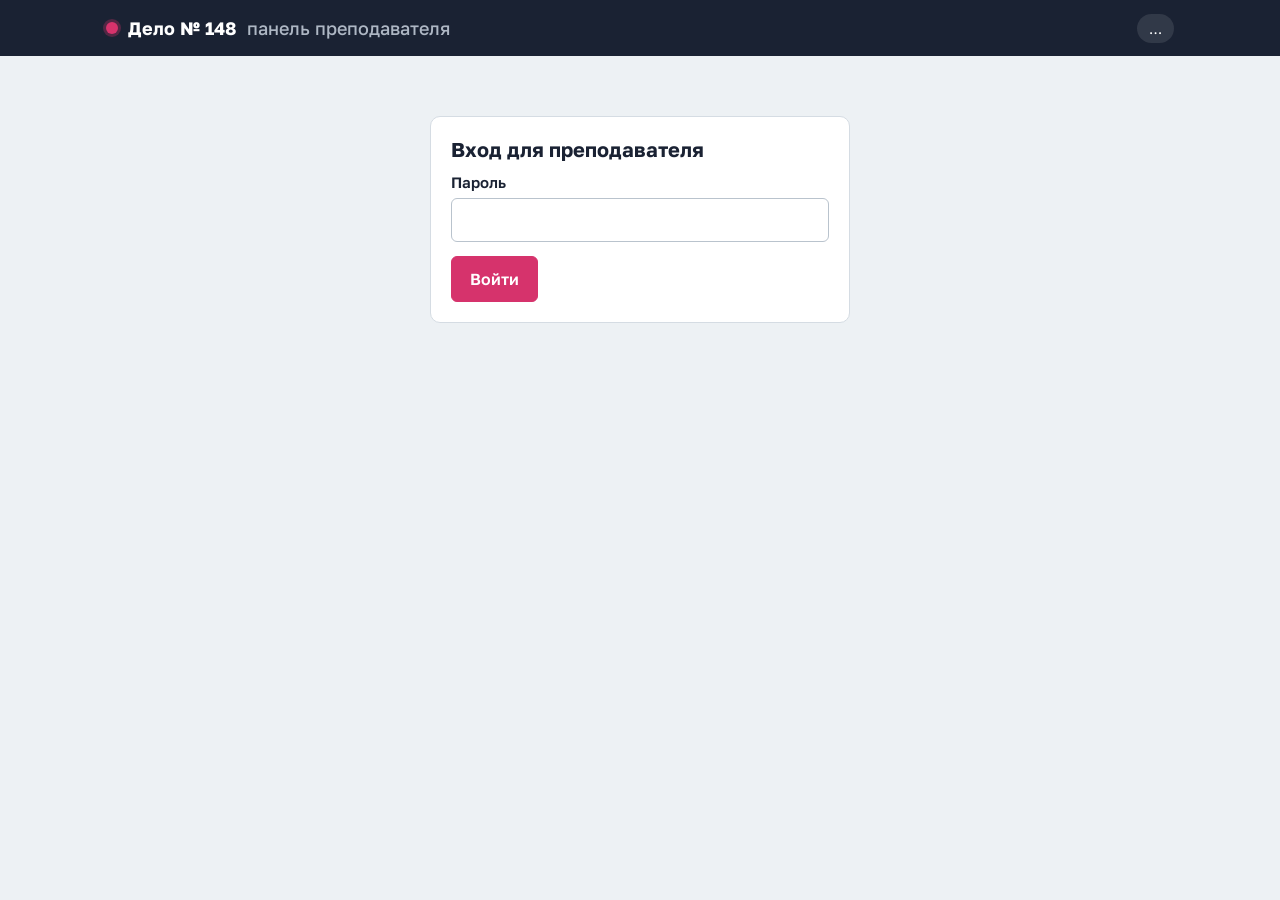
==== admin.html @ 7df113c5 "Add files via upload" ====
<!DOCTYPE html>
<html lang="ru">
<head>
<meta charset="UTF-8">
<meta name="viewport" content="width=device-width, initial-scale=1.0">
<title>Дело № 148 – преподаватель</title>
<meta name="robots" content="noindex">
<link rel="preconnect" href="https://fonts.googleapis.com">
<link rel="preconnect" href="https://fonts.gstatic.com" crossorigin>
<link href="https://fonts.googleapis.com/css2?family=Golos+Text:wght@400;500;600;700&family=PT+Mono&display=swap" rel="stylesheet">
<link rel="stylesheet" href="style.css">
<style>
  .grid2 { display: grid; grid-template-columns: 1fr 1fr; gap: 16px; }
  @media (max-width: 860px) { .grid2 { grid-template-columns: 1fr; } }
  .btnrow { display: flex; gap: 8px; flex-wrap: wrap; align-items: center; }
  .btn.on { background: var(--peony); border-color: var(--peony); color: #fff; }
  .adm-card { display: grid; grid-template-columns: 1fr auto; gap: 10px; align-items: start; }
  .adm-card .acts { display: flex; flex-direction: column; gap: 6px; }
  .ans-team { border-left: 6px solid var(--c); padding-left: 12px; margin-bottom: 18px; }
  .ans-team dt { font-weight: 600; font-size: 14px; color: var(--muted); margin-top: 8px; }
  .ans-team dd { margin: 2px 0 0; white-space: pre-wrap; }
  details summary { cursor: pointer; font-weight: 700; font-size: 18px; }
  .keylist li { margin-bottom: 4px; }
  .links a { color: var(--ink); font-weight: 600; }
</style>
</head>
<body>
<header class="top">
  <div class="wrap">
    <div class="brand"><span class="peony" aria-hidden="true"></span><span class="case">Дело № 148</span><span style="color:#AEB7C4;font-weight:500">панель преподавателя</span></div>
    <span class="spacer"></span>
    <span class="chip" id="stage-chip">…</span>
    <span class="timer" id="timer" hidden></span>
  </div>
</header>
<main><div class="wrap" id="root"></div></main>

<script src="config.js"></script>
<script src="data.js"></script>
<script src="common.js"></script>
<script>
(function () {
  if (!U.configOk()) return;
  const CASE = window.CASE, DB = U.DB, esc = U.esc, root = document.getElementById('root');
  const ss = { get(k) { try { return sessionStorage.getItem(k); } catch (e) { return null; } }, set(k, v) { try { sessionStorage.setItem(k, v); } catch (e) {} } };
  let state = null, cards = [], answers = [], sigCards = '', sigAns = '';

  function login() {
    root.innerHTML = `<div class="panel" style="max-width:420px;margin:40px auto">
      <h2>Вход для преподавателя</h2>
      <form id="lf"><label class="field"><span>Пароль</span><input type="password" name="p" autocomplete="current-password" required></label>
      <button class="btn peony" type="submit">Войти</button> <span id="lerr" style="color:var(--bad)"></span></form></div>`;
    document.getElementById('lf').onsubmit = e => {
      e.preventDefault();
      if (e.target.elements.p.value === window.CFG.adminPassword) { ss.set('inv_admin', '1'); start(); }
      else document.getElementById('lerr').textContent = 'Неверный пароль';
    };
  }

  function layout() {
    const base = new URL('./', location.href).href;
    root.innerHTML = `
      <div class="panel links">
        <h2>Ссылки</h2>
        <p style="margin:0">Для студентов: <span class="mono">${esc(base)}</span><br>
        Для проектора: <a href="screen.html" target="_blank" rel="noopener">открыть экран</a> (откройте на компьютере с проектором)</p>
      </div>
      <div class="grid2">
        <div class="panel"><h2>Ход пары</h2><div class="btnrow" id="stages"></div>
          <p class="muted" style="margin-bottom:0">Брифинг – улики скрыты. Этап 1 – команды видят улики и добавляют находки. Этап 2 – открываются вопросы дела. Этап 3 – открывается отчет. Финал – разгадка у всех.</p></div>
        <div class="panel"><h2>Таймер</h2><div class="btnrow" id="timerbtns">
          ${[5, 10, 15, 20, 30].map(m => `<button class="btn ghost small" data-min="${m}">${m} мин</button>`).join('')}
          <button class="btn ghost small" data-min="0">Убрать</button></div></div>
      </div>
      <div class="grid2">
        <div class="panel"><h2>Вбросы</h2><div class="btnrow" id="injects"></div>
          <p class="muted" style="margin-bottom:0">Вброс появляется у всех команд и сразу выводится на проектор.</p></div>
        <div class="panel"><h2>Что на проекторе</h2><div class="btnrow" id="screens"></div></div>
      </div>
      <div class="panel"><h2>Находки команд</h2><p class="muted" style="margin-top:0">«Ключевая» подсвечивает находку маркером у всех. «Скрыть» убирает ошибочную находку из ленты.</p><div id="cards" class="feed"></div></div>
      <div class="panel"><h2>Ответы команд</h2><div id="answers"></div></div>
      <div class="panel"><details><summary>Подсказки преподавателю: ключ к делу</summary><div id="key"></div></details></div>
      <div class="panel"><h2>Новая группа</h2><p class="muted">Удаляет все находки и ответы и возвращает игру к брифингу. Используйте перед парой со следующей группой.</p>
        <button class="btn" id="reset">Сбросить игру</button></div>`;

    document.getElementById('timerbtns').querySelectorAll('[data-min]').forEach(b => b.onclick = async () => {
      const m = +b.dataset.min;
      await DB.setState({ timer_end: m ? new Date(Date.now() + m * 60000).toISOString() : null });
      tick();
    });
    document.getElementById('reset').onclick = async () => {
      if (!confirm('Удалить все находки и ответы и начать заново?')) return;
      await DB.resetAll(); sigCards = sigAns = ''; tick();
    };
    renderKey();
  }

  function renderControls() {
    document.getElementById('stage-chip').textContent = U.stageLabel(state.stage);
    const st = document.getElementById('stages');
    st.innerHTML = U.STAGES.map(s => `<button class="btn ghost small ${state.stage === s.k ? 'on' : ''}" data-s="${s.k}">${s.l}</button>`).join('');
    st.querySelectorAll('[data-s]').forEach(b => b.onclick = async () => { await DB.setState({ stage: b.dataset.s }); tick(); });

    const inj = document.getElementById('injects');
    inj.innerHTML = `
      <button class="btn ghost small ${state.inject1 ? 'on' : ''}" data-i="1">${state.inject1 ? 'Вброс 1 включен' : 'Включить вброс 1: жалобы клиентов'}</button>
      <button class="btn ghost small ${state.inject2 ? 'on' : ''}" data-i="2">${state.inject2 ? 'Вброс 2 включен' : 'Включить вброс 2: звонок из банка'}</button>`;
    inj.querySelectorAll('[data-i]').forEach(b => b.onclick = async () => {
      const k = 'inject' + b.dataset.i, on = !state[k];
      const patch = { [k]: on };
      if (on) patch.screen = k; else if (state.screen === k) patch.screen = 'board';
      await DB.setState(patch); tick();
    });

    const sc = document.getElementById('screens');
    const opts = [['board', 'Доска находок'], ['inject1', 'Вброс 1'], ['inject2', 'Вброс 2']];
    sc.innerHTML = opts.map(([k, l]) => `<button class="btn ghost small ${(state.screen || 'board') === k ? 'on' : ''}" data-sc="${k}">${l}</button>`).join('') +
      `<span class="muted" style="font-size:14px">На брифинге проектор показывает вводную, в финале – разгадку.</span>`;
    sc.querySelectorAll('[data-sc]').forEach(b => b.onclick = async () => { await DB.setState({ screen: b.dataset.sc }); tick(); });
  }

  function renderCards() {
    const sig = JSON.stringify(cards.map(c => [c.id, c.status]));
    if (sig === sigCards) return;
    sigCards = sig;
    const box = document.getElementById('cards');
    if (!cards.length) { box.innerHTML = '<p class="empty">Пока нет находок.</p>'; return; }
    const list = cards.slice().sort((a, b) => b.id - a.id);
    box.innerHTML = list.map(c => { const t = U.team(c.team); return `<div class="card adm-card ${c.status === 'key' ? 'key' : ''} ${c.status === 'hidden' ? 'hidden-card' : ''}" style="--c:${t.color}">
      <div><div class="meta"><span>${esc(U.day(c.day).s)}, ${U.hhmm(c.minutes)}</span><span>Команда ${c.team}</span></div>
      <div class="what">${esc(c.what)}</div><div class="proof">${esc(c.proof)}</div>${c.technique ? `<span class="tech">${esc(c.technique)}</span>` : ''}</div>
      <div class="acts">
        <button class="btn ghost small" data-key="${c.id}">${c.status === 'key' ? 'Снять маркер' : 'Ключевая'}</button>
        <button class="btn ghost small" data-hid="${c.id}">${c.status === 'hidden' ? 'Вернуть' : 'Скрыть'}</button>
      </div></div>`; }).join('');
    box.querySelectorAll('[data-key]').forEach(b => b.onclick = async () => {
      const c = cards.find(x => x.id === +b.dataset.key);
      await DB.setCardStatus(c.id, c.status === 'key' ? 'new' : 'key'); sigCards = ''; tick();
    });
    box.querySelectorAll('[data-hid]').forEach(b => b.onclick = async () => {
      const c = cards.find(x => x.id === +b.dataset.hid);
      await DB.setCardStatus(c.id, c.status === 'hidden' ? 'new' : 'hidden'); sigCards = ''; tick();
    });
  }

  function renderAnswers() {
    const sig = JSON.stringify(answers.map(a => [a.team, a.kind, a.body]));
    if (sig === sigAns) return;
    sigAns = sig;
    const box = document.getElementById('answers');
    box.innerHTML = CASE.teams.map(t => {
      const a = {}; answers.filter(x => x.team === t.id).forEach(x => a[x.kind] = x.body);
      let rep = {}; try { rep = JSON.parse(a.report || '{}'); } catch (e) {}
      const rows = [];
      CASE.questions.forEach((q, i) => { if (a['q' + (i + 1)]) rows.push([`${i + 1}. ${q}`, a['q' + (i + 1)]]); });
      if (a.inject2) rows.push(['Вброс 2: звонок из банка', a.inject2]);
      CASE.reportFields.forEach(r => { if (rep[r.k]) rows.push(['Отчет: ' + r.l, rep[r.k]]); });
      return `<div class="ans-team" style="--c:${t.color}"><b>Команда ${t.id}: ${esc(t.source)}</b>
        ${rows.length ? `<dl>${rows.map(r => `<dt>${esc(r[0])}</dt><dd>${esc(r[1])}</dd>`).join('')}</dl>` : '<div class="muted">Ответов пока нет</div>'}</div>`;
    }).join('');
  }

  function renderKey() {
    const k = CASE.key;
    document.getElementById('key').innerHTML = `
      <h3>Ответы на вопросы дела</h3><ol class="keylist">${CASE.questions.map((q, i) => `<li><b>${esc(q)}</b><br>${esc(k.questions[i])}</li>`).join('')}</ol>
      <h3>Вброс 2</h3><p>${esc(k.inject2)}</p>
      <h3>Ключевые улики по командам</h3>
      ${CASE.teams.map(t => `<div class="ans-team" style="--c:${t.color}"><b>Команда ${t.id}: ${esc(t.source)}</b><ul class="keylist">${k.evidence[t.id].map(e => `<li>${esc(e)}</li>`).join('')}</ul></div>`).join('')}`;
  }

  async function tick() {
    const [s, c, a] = await Promise.all([DB.state(), DB.cards(), DB.answers()]);
    state = s; cards = c || []; answers = a || [];
    renderControls(); renderCards(); renderAnswers();
  }

  setInterval(() => {
    const el = document.getElementById('timer'), left = U.timerLeft(state);
    el.hidden = left == null;
    if (left != null) { el.textContent = U.fmtLeft(left); el.classList.toggle('low', left <= 60); }
  }, 1000);

  function start() { layout(); U.poll(tick, 2500); }
  if (ss.get('inv_admin') === '1') start(); else login();
})();
</script>
</body>
</html>
---- style.css ----
:root {
  --bg: #EDF1F4;
  --paper: #FFFFFF;
  --ink: #1A2233;
  --muted: #5C6677;
  --line: #D5DCE3;
  --peony: #D6336C;
  --peony-soft: #FCE7EF;
  --marker: #FFE45C;
  --bad: #C0262D;
  --warn: #B26A00;
  --ok: #1F7A4D;
  --radius-s: 6px;
  --radius-m: 10px;
  --mono: 'PT Mono', ui-monospace, Menlo, Consolas, monospace;
}

* { box-sizing: border-box; }
html, body { margin: 0; }
body {
  background: var(--bg);
  color: var(--ink);
  font-family: 'Golos Text', 'Segoe UI', Roboto, Arial, sans-serif;
  font-size: 16px;
  line-height: 1.5;
  -webkit-font-smoothing: antialiased;
}
button, input, select, textarea { font: inherit; color: inherit; }
button { cursor: pointer; }
:focus-visible { outline: 3px solid var(--peony); outline-offset: 2px; }
h1, h2, h3 { line-height: 1.2; margin: 0; }
.mono { font-family: var(--mono); font-size: .92em; }
.muted { color: var(--muted); }
.wrap { max-width: 1100px; margin: 0 auto; padding: 0 16px; }

/* Шапка */
.top {
  background: var(--ink);
  color: #fff;
  position: sticky; top: 0; z-index: 20;
}
.top .wrap { display: flex; align-items: center; gap: 14px; min-height: 56px; flex-wrap: wrap; padding-top: 6px; padding-bottom: 6px; }
.brand { display: flex; align-items: baseline; gap: 10px; font-weight: 700; font-size: 18px; }
.brand .case { color: #fff; }
.brand .peony { width: 12px; height: 12px; border-radius: 50%; background: var(--peony); display: inline-block; align-self: center; box-shadow: 0 0 0 3px rgba(214,51,108,.3); }
.top .spacer { flex: 1; }
.chip { display: inline-flex; align-items: center; gap: 8px; padding: 4px 12px; border-radius: 999px; background: rgba(255,255,255,.1); font-size: 14px; white-space: nowrap; }
.chip .sw { width: 10px; height: 10px; border-radius: 2px; }
.timer { font-variant-numeric: tabular-nums; font-weight: 700; font-size: 18px; padding: 2px 12px; border-radius: 6px; background: rgba(255,255,255,.12); }
.timer.low { background: var(--peony); }
.linkbtn { background: none; border: none; color: inherit; text-decoration: underline; padding: 0; font-size: 14px; opacity: .8; }

/* Вкладки */
.tabs { background: var(--paper); border-bottom: 1px solid var(--line); position: sticky; top: 56px; z-index: 15; }
.tabs .wrap { display: flex; gap: 4px; overflow-x: auto; }
.tab {
  border: none; background: none; padding: 14px 14px 12px; font-weight: 600; color: var(--muted);
  border-bottom: 3px solid transparent; white-space: nowrap;
}
.tab[aria-selected="true"] { color: var(--ink); border-bottom-color: var(--peony); }
.tab .dot { display: inline-block; width: 8px; height: 8px; border-radius: 50%; background: var(--peony); margin-left: 6px; vertical-align: middle; }

main { padding: 20px 0 110px; }
.panel { background: var(--paper); border: 1px solid var(--line); border-radius: var(--radius-m); padding: 20px; margin-bottom: 16px; }
.panel h2 { font-size: 20px; margin-bottom: 10px; }
.panel h3 { font-size: 16px; margin: 14px 0 8px; }
.lead { font-size: 17px; max-width: 70ch; }
.hint { background: #F5F7F9; border-left: 4px solid var(--ink); padding: 10px 14px; border-radius: 0 var(--radius-s) var(--radius-s) 0; color: var(--ink); max-width: 75ch; }

.btn {
  border: 1px solid var(--ink); background: var(--ink); color: #fff; padding: 10px 18px;
  border-radius: var(--radius-s); font-weight: 600;
}
.btn.ghost { background: var(--paper); color: var(--ink); }
.btn.peony { background: var(--peony); border-color: var(--peony); }
.btn.small { padding: 6px 12px; font-size: 14px; }
.btn:disabled { opacity: .45; cursor: default; }

/* Выбор команды */
.teams-grid { display: grid; grid-template-columns: repeat(auto-fill, minmax(240px, 1fr)); gap: 12px; }
.team-pick {
  text-align: left; border: 1px solid var(--line); background: var(--paper); border-radius: var(--radius-m);
  padding: 16px; border-left: 8px solid var(--c);
}
.team-pick:hover { border-color: var(--ink); border-left-color: var(--c); }
.team-pick b { display: block; font-size: 17px; }

.people { list-style: none; padding: 0; margin: 0; display: grid; gap: 6px; }
.people li b { font-weight: 600; }

/* Улики: общие таблицы */
table.ev { width: 100%; border-collapse: collapse; font-size: 15px; }
table.ev th { text-align: left; font-weight: 600; color: var(--muted); font-size: 13px; padding: 8px 10px; border-bottom: 2px solid var(--line); }
table.ev td { padding: 9px 10px; border-bottom: 1px solid var(--line); vertical-align: top; }
table.ev tr:last-child td { border-bottom: none; }
.tablebox { overflow-x: auto; }
.when { white-space: nowrap; color: var(--muted); font-variant-numeric: tabular-nums; }
.seg { display: inline-grid; grid-auto-flow: column; border: 1px solid var(--line); border-radius: var(--radius-s); overflow: hidden; margin-bottom: 14px; background: var(--line); gap: 1px; }
.seg button { border: none; background: var(--paper); padding: 8px 14px; font-weight: 600; color: var(--muted); }
td.mono { word-break: break-all; min-width: 140px; }
.seg button[aria-pressed="true"] { background: var(--ink); color: #fff; }
.lvl-bad { color: var(--bad); font-weight: 600; }
.lvl-warn { color: var(--warn); font-weight: 600; }
.lvl-ok { color: var(--ok); }
.flag td { background: #FFF8F8; }

/* Чат */
.chat { display: flex; flex-direction: column; gap: 10px; max-width: 720px; }
.daysep { align-self: center; font-size: 13px; color: var(--muted); background: #E3E8EC; padding: 2px 12px; border-radius: 999px; margin: 8px 0 2px; }
.msg { background: var(--paper); border: 1px solid var(--line); border-radius: 4px 14px 14px 14px; padding: 8px 12px; max-width: 88%; }
.msg.me { align-self: flex-end; background: #E6F4EA; border-color: #CDE7D5; border-radius: 14px 4px 14px 14px; }
.msg .who { font-weight: 600; font-size: 14px; }
.msg .t { font-size: 12px; color: var(--muted); margin-left: 8px; }
.msg.sys { align-self: center; background: none; border: none; color: var(--muted); font-style: italic; font-size: 14px; }
.voice { display: flex; align-items: center; gap: 10px; margin: 4px 0; }
.voice button { border: none; background: var(--ink); color: #fff; width: 32px; height: 32px; border-radius: 50%; font-size: 12px; }
.voice .wave { flex: 1; height: 18px; min-width: 120px; background: repeating-linear-gradient(90deg, #9AA6B2 0 3px, transparent 3px 6px); border-radius: 3px; opacity: .7; }
.transcript { font-size: 15px; background: #F5F7F9; border-radius: 6px; padding: 6px 10px; margin-top: 4px; }
.transcript .note { display: block; color: var(--muted); font-size: 13px; margin-top: 4px; font-style: italic; }

/* Телефон */
.phone { display: grid; grid-template-columns: 260px 1fr; gap: 16px; }
.phone .list { display: flex; flex-direction: column; gap: 6px; }
.phone .list button { text-align: left; border: 1px solid var(--line); background: var(--paper); border-radius: var(--radius-s); padding: 10px 12px; }
.phone .list button[aria-pressed="true"] { border-color: var(--ink); box-shadow: inset 4px 0 0 var(--ink); }
.phone .list small { display: block; color: var(--muted); }
.profile { font-size: 14px; color: var(--muted); border-bottom: 1px solid var(--line); padding-bottom: 10px; margin-bottom: 10px; }
.sms { border: 1px solid var(--line); border-radius: var(--radius-s); padding: 10px 12px; background: var(--paper); margin-bottom: 8px; }
@media (max-width: 720px) { .phone { grid-template-columns: 1fr; } }

/* Почта */
.mail { display: grid; grid-template-columns: minmax(260px, 340px) 1fr; gap: 16px; }
.inbox { display: flex; flex-direction: column; border: 1px solid var(--line); border-radius: var(--radius-s); overflow: hidden; background: var(--paper); align-self: start; }
.inbox button { text-align: left; border: none; border-bottom: 1px solid var(--line); background: var(--paper); padding: 10px 12px; }
.inbox button:last-child { border-bottom: none; }
.inbox button[aria-pressed="true"] { background: #F1F4F7; box-shadow: inset 4px 0 0 var(--ink); }
.inbox .from { font-weight: 600; font-size: 14px; }
.inbox .subj { font-size: 14px; }
.inbox .w { font-size: 12px; color: var(--muted); }
.letter .head { font-size: 14px; border-bottom: 1px solid var(--line); padding-bottom: 10px; margin-bottom: 12px; display: grid; grid-template-columns: auto 1fr; gap: 2px 12px; }
.letter .head span:nth-child(odd) { color: var(--muted); }
.letter .body { white-space: normal; }
.attach { display: inline-block; border: 1px solid var(--line); border-radius: var(--radius-s); padding: 4px 10px; font-size: 14px; margin: 10px 8px 0 0; background: #F5F7F9; }
@media (max-width: 720px) { .mail { grid-template-columns: 1fr; } }

.pw-hidden { letter-spacing: 2px; }

/* Карточки находок */
.card {
  background: var(--paper); border: 1px solid var(--line); border-left: 6px solid var(--c);
  border-radius: var(--radius-s); padding: 10px 12px; font-size: 15px;
}
.card .meta { display: flex; justify-content: space-between; gap: 8px; font-size: 13px; color: var(--muted); }
.card .what { font-weight: 600; margin: 4px 0; }
.card.key .what { background: linear-gradient(transparent 45%, var(--marker) 45%, var(--marker) 92%, transparent 92%); display: inline; }
.card .proof { font-size: 14px; color: var(--muted); margin-top: 4px; }
.card .tech { display: inline-block; margin-top: 6px; font-size: 12px; padding: 1px 8px; border-radius: 999px; background: #EEF1F4; }
.card.hidden-card { opacity: .45; }
.feed { display: grid; gap: 10px; }
.feed .dayhead { font-weight: 700; margin-top: 10px; }

/* Форма */
.field { display: block; margin-bottom: 14px; }
.field > span { display: block; font-weight: 600; margin-bottom: 4px; font-size: 15px; }
.field input, .field select, .field textarea {
  width: 100%; border: 1px solid #B9C3CD; border-radius: var(--radius-s); padding: 9px 11px; background: #fff;
}
.field textarea { min-height: 80px; resize: vertical; }
.row2 { display: grid; grid-template-columns: 1fr 1fr; gap: 12px; }
.saved { font-size: 14px; color: var(--ok); margin-left: 10px; }

.fab {
  position: fixed; right: 16px; bottom: 16px; z-index: 30;
  background: var(--peony); color: #fff; border: none; padding: 14px 20px; border-radius: 999px;
  font-weight: 700; box-shadow: 0 6px 20px rgba(214,51,108,.35);
}

dialog { border: none; border-radius: var(--radius-m); padding: 0; width: min(560px, calc(100% - 24px)); max-height: calc(100% - 24px); }
dialog::backdrop { background: rgba(26,34,51,.55); }
dialog .dbody { padding: 20px; }
dialog h2 { font-size: 20px; margin-bottom: 12px; }
.dactions { display: flex; gap: 10px; justify-content: flex-end; margin-top: 6px; }

/* Вбросы */
.inject { border: 2px solid var(--peony); background: var(--peony-soft); border-radius: var(--radius-m); padding: 16px 18px; margin-bottom: 16px; }
.inject h2 { color: var(--peony); font-size: 19px; margin-bottom: 4px; display: inline; }
.inject summary { cursor: pointer; margin-bottom: 4px; }
.inject summary::marker { color: var(--peony); }
.inject ul { margin: 8px 0; padding-left: 20px; }
.inject .smsbox { background: #fff; border: 1px solid var(--line); border-radius: var(--radius-s); padding: 10px 12px; margin: 10px 0; font-size: 15px; }

/* Разгадка */
.chain { list-style: none; padding: 0; margin: 0; display: grid; gap: 10px; counter-reset: st; }
.chain li { display: grid; grid-template-columns: 40px 110px 1fr; gap: 12px; align-items: start; background: var(--paper); border: 1px solid var(--line); border-radius: var(--radius-s); padding: 12px; }
.chain li::before { counter-increment: st; content: counter(st); width: 32px; height: 32px; border-radius: 50%; background: var(--ink); color: #fff; display: grid; place-items: center; font-weight: 700; }
.chain .tech { display: block; font-size: 13px; color: var(--peony); font-weight: 600; margin-top: 2px; }
@media (max-width: 600px) { .chain li { grid-template-columns: 32px 1fr; } .chain li .when { grid-column: 2; } .chain li > div:last-child { grid-column: 2; } }

.net { position: fixed; left: 50%; transform: translateX(-50%); bottom: 16px; background: var(--bad); color: #fff; padding: 8px 16px; border-radius: 999px; font-size: 14px; display: none; z-index: 50; }
.net.show { display: block; }

.empty { color: var(--muted); padding: 20px 0; }

@media (max-width: 720px) {
  .top { position: static; }
  .tabs { top: 0; }
  .seg { display: grid; grid-auto-flow: row; grid-template-columns: 1fr 1fr; width: 100%; }
}
@media (max-width: 600px) {
  .row2 { grid-template-columns: 1fr; }
  .panel { padding: 16px; }
  .brand { font-size: 16px; }
}
@media (prefers-reduced-motion: reduce) { * { transition: none !important; animation: none !important; } }
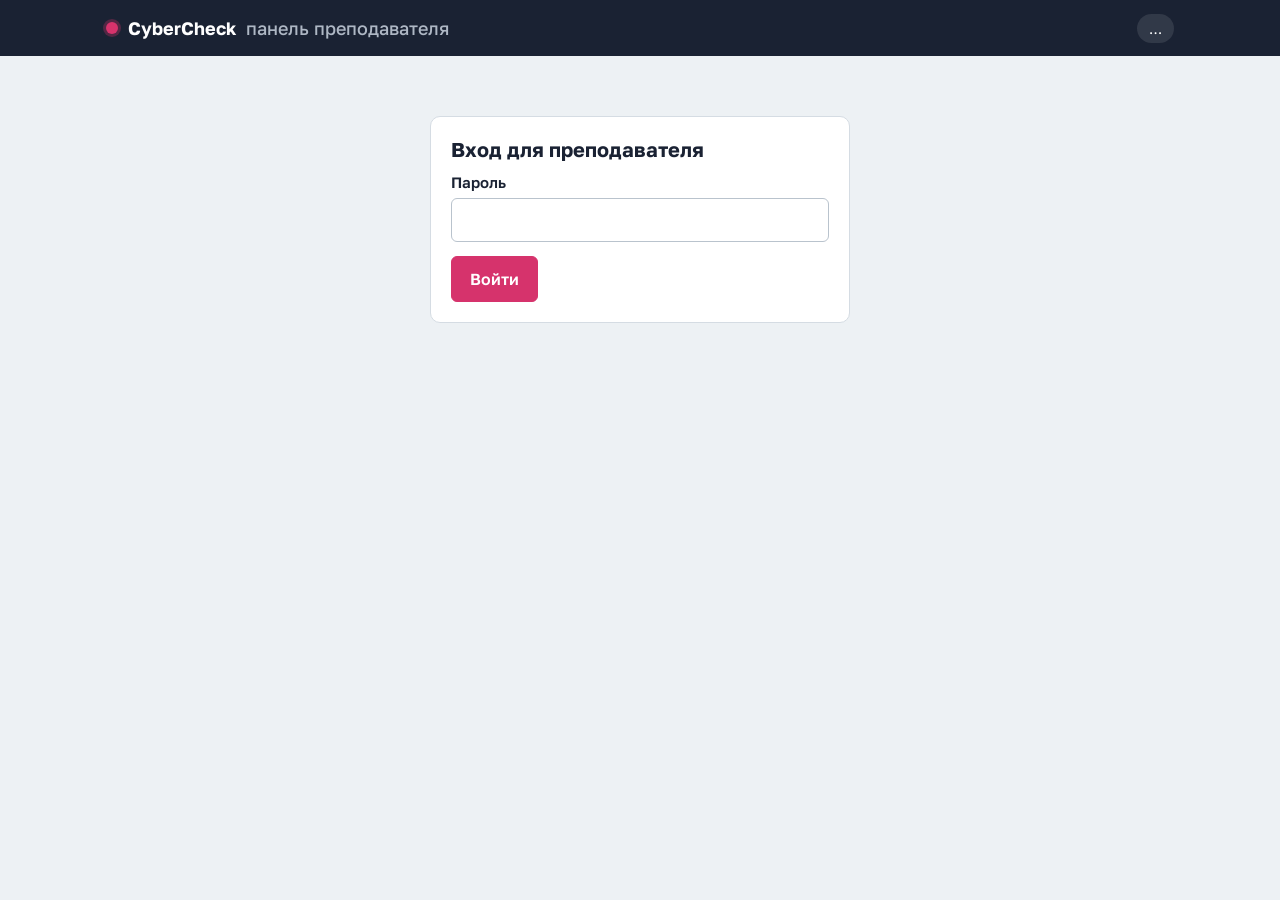
==== commit f2af60d6: "Add files via upload" ====
--- a/admin.html
+++ b/admin.html
@@ -3,7 +3,7 @@
 <head>
 <meta charset="UTF-8">
 <meta name="viewport" content="width=device-width, initial-scale=1.0">
-<title>Дело № 148 – преподаватель</title>
+<title>CyberCheck – преподаватель</title>
 <meta name="robots" content="noindex">
 <link rel="preconnect" href="https://fonts.googleapis.com">
 <link rel="preconnect" href="https://fonts.gstatic.com" crossorigin>
@@ -22,12 +22,14 @@
   details summary { cursor: pointer; font-weight: 700; font-size: 18px; }
   .keylist li { margin-bottom: 4px; }
   .links a { color: var(--ink); font-weight: 600; }
+  #key .tech { display: inline-block; font-size: 12px; padding: 1px 8px; border-radius: 999px; background: #EEF1F4; white-space: nowrap; }
+  #key td.when { width: 120px; }
 </style>
 </head>
 <body>
 <header class="top">
   <div class="wrap">
-    <div class="brand"><span class="peony" aria-hidden="true"></span><span class="case">Дело № 148</span><span style="color:#AEB7C4;font-weight:500">панель преподавателя</span></div>
+    <div class="brand"><span class="peony" aria-hidden="true"></span><span class="case">CyberCheck</span><span style="color:#AEB7C4;font-weight:500">панель преподавателя</span></div>
     <span class="spacer"></span>
     <span class="chip" id="stage-chip">…</span>
     <span class="timer" id="timer" hidden></span>
@@ -113,7 +115,7 @@
     });
 
     const sc = document.getElementById('screens');
-    const opts = [['board', 'Доска находок'], ['inject1', 'Вброс 1'], ['inject2', 'Вброс 2']];
+    const opts = [['board', 'Доска находок'], ['inject1', 'Вброс 1'], ['inject2', 'Вброс 2'], ['reports', 'Отчеты команд']];
     sc.innerHTML = opts.map(([k, l]) => `<button class="btn ghost small ${(state.screen || 'board') === k ? 'on' : ''}" data-sc="${k}">${l}</button>`).join('') +
       `<span class="muted" style="font-size:14px">На брифинге проектор показывает вводную, в финале – разгадку.</span>`;
     sc.querySelectorAll('[data-sc]').forEach(b => b.onclick = async () => { await DB.setState({ screen: b.dataset.sc }); tick(); });
@@ -162,11 +164,17 @@
 
   function renderKey() {
     const k = CASE.key;
+    const ev = e => `<tr><td class="when">${esc(U.day(e.d).s === 'Раньше' ? 'Без времени' : U.day(e.d).s)}${e.t ? ', ' + esc(e.t) : ''}</td><td>${esc(e.text)}</td><td><span class="tech">${esc(e.tech)}</span></td></tr>`;
     document.getElementById('key').innerHTML = `
-      <h3>Ответы на вопросы дела</h3><ol class="keylist">${CASE.questions.map((q, i) => `<li><b>${esc(q)}</b><br>${esc(k.questions[i])}</li>`).join('')}</ol>
+      <h3>Ключевые улики по командам</h3>
+      ${CASE.teams.map(t => `<div class="ans-team" style="--c:${t.color}"><b>Команда ${t.id}: ${esc(t.source)}</b>
+        <div class="tablebox"><table class="ev"><tbody>${k.evidence[t.id].map(ev).join('')}</tbody></table></div></div>`).join('')}
+      <h3>Ответы на вопросы этапа 2</h3><ol class="keylist">${CASE.questions.map((q, i) => `<li><b>${esc(q)}</b><br>${esc(k.questions[i])}</li>`).join('')}</ol>
+      <h3>Вброс 1</h3><p>${esc(k.inject1)}</p>
       <h3>Вброс 2</h3><p>${esc(k.inject2)}</p>
-      <h3>Ключевые улики по командам</h3>
-      ${CASE.teams.map(t => `<div class="ans-team" style="--c:${t.color}"><b>Команда ${t.id}: ${esc(t.source)}</b><ul class="keylist">${k.evidence[t.id].map(e => `<li>${esc(e)}</li>`).join('')}</ul></div>`).join('')}`;
+      <h3>Отчеты: ожидаемые ответы</h3>
+      ${CASE.teams.map(t => `<div class="ans-team" style="--c:${t.color}"><b>Команда ${t.id}: ${esc(t.source)}</b><dl>
+        ${CASE.reportFields.map(f => `<dt>${esc(f.l)}</dt><dd>${esc(k.reports[t.id][f.k])}</dd>`).join('')}</dl></div>`).join('')}`;
   }
 
   async function tick() {
--- a/style.css
+++ b/style.css
@@ -191,10 +191,10 @@
 
 /* Разгадка */
 .chain { list-style: none; padding: 0; margin: 0; display: grid; gap: 10px; counter-reset: st; }
-.chain li { display: grid; grid-template-columns: 40px 110px 1fr; gap: 12px; align-items: start; background: var(--paper); border: 1px solid var(--line); border-radius: var(--radius-s); padding: 12px; }
+.chain li { display: grid; grid-template-columns: 32px 1fr; gap: 12px; align-items: start; background: var(--paper); border: 1px solid var(--line); border-radius: var(--radius-s); padding: 12px; }
 .chain li::before { counter-increment: st; content: counter(st); width: 32px; height: 32px; border-radius: 50%; background: var(--ink); color: #fff; display: grid; place-items: center; font-weight: 700; }
+.chain li .when { display: block; font-size: 14px; margin-bottom: 2px; }
 .chain .tech { display: block; font-size: 13px; color: var(--peony); font-weight: 600; margin-top: 2px; }
-@media (max-width: 600px) { .chain li { grid-template-columns: 32px 1fr; } .chain li .when { grid-column: 2; } .chain li > div:last-child { grid-column: 2; } }
 
 .net { position: fixed; left: 50%; transform: translateX(-50%); bottom: 16px; background: var(--bad); color: #fff; padding: 8px 16px; border-radius: 999px; font-size: 14px; display: none; z-index: 50; }
 .net.show { display: block; }
@@ -205,6 +205,7 @@
   .top { position: static; }
   .tabs { top: 0; }
   .seg { display: grid; grid-auto-flow: row; grid-template-columns: 1fr 1fr; width: 100%; }
+  .chip .src { display: none; }
 }
 @media (max-width: 600px) {
   .row2 { grid-template-columns: 1fr; }
@@ -212,3 +213,23 @@
   .brand { font-size: 16px; }
 }
 @media (prefers-reduced-motion: reduce) { * { transition: none !important; animation: none !important; } }
+
+/* Аккордеон писем */
+.acc { border: 1px solid var(--line); border-radius: var(--radius-s); overflow: hidden; }
+.acc-item + .acc-item { border-top: 1px solid var(--line); }
+.acc-head { width: 100%; text-align: left; border: none; background: var(--paper); padding: 10px 14px; display: grid; grid-template-columns: minmax(140px, 220px) 1fr auto; gap: 12px; align-items: baseline; }
+.acc-head:hover { background: #F5F7F9; }
+.acc-head[aria-expanded="true"] { background: #F1F4F7; box-shadow: inset 4px 0 0 var(--ink); }
+.acc-head .from { font-weight: 600; font-size: 14px; }
+.acc-head .subj { font-size: 14px; }
+.acc-head .w { font-size: 12px; color: var(--muted); white-space: nowrap; }
+.acc-body { padding: 14px 18px 18px; background: #FBFCFD; border-top: 1px dashed var(--line); }
+.acc-body .head { font-size: 14px; border-bottom: 1px solid var(--line); padding-bottom: 10px; margin-bottom: 12px; display: grid; grid-template-columns: auto 1fr; gap: 2px 12px; }
+.acc-body .head span:nth-child(odd) { color: var(--muted); }
+@media (max-width: 720px) { .acc-head { grid-template-columns: 1fr; gap: 2px; } }
+
+/* Ввод времени */
+input.clock { font-family: var(--mono); font-size: 22px; letter-spacing: 2px; text-align: center; max-width: 140px; }
+
+.tiny { text-align: right; margin: 24px 0 0; }
+.linkbtn.quiet { color: var(--muted); font-size: 12px; opacity: .7; }
